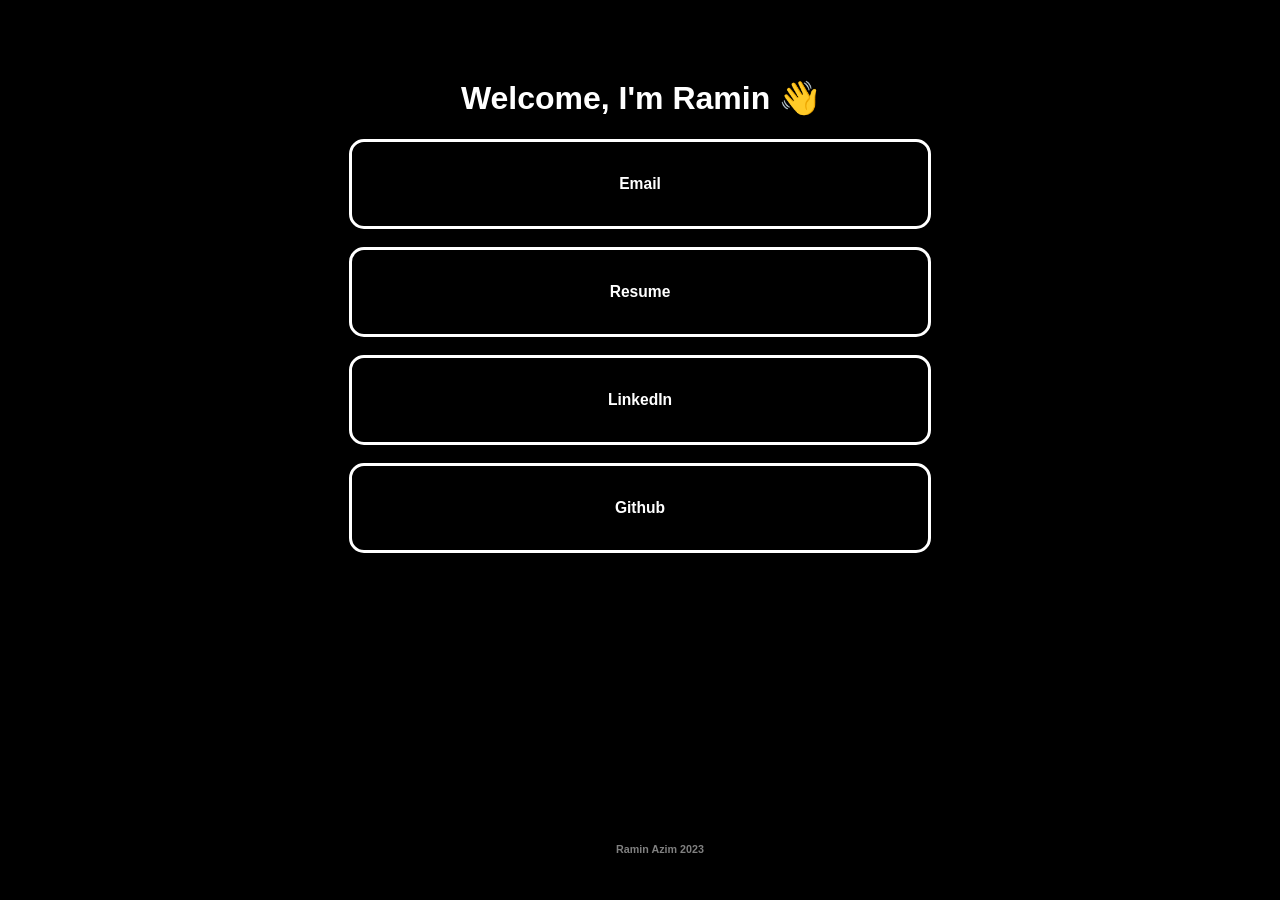
==== index.html @ 6acaad67 "Commit" ====
<!DOCTYPE html>
<html lang="en">
<head>
    <meta charset="UTF-8">
    <meta name="viewport" content="width=device-width, initial-scale=1.0">
    <link rel="icon" type="image/png" href="Folder/Logo.png">
    <link rel="stylesheet" href="style.css">
    <title>
        Ramin Azim
    </title>
</head>
<body>
    <div class="main">
        <h1>
            Welcome, I'm Ramin 👋
        </h1>
        <a target="_blank" href="mailto: raminazim.mail@gmail.com">
            <button>
                    <h3>
                        Email
                    </h3>
            </button>
        </a>
        <br>
        <br>
        <a target="_blank" href="Folder/Resume.pdf">
            <button>
                    <h3>
                        Resume
                    </h3>
            </button>
        </a>
        <br>
        <br>
        <a target="_blank" href="https://www.linkedin.com/in/ramin-azim-158704299/">
            <button>
                    <h3>
                        LinkedIn
                    </h3>
            </button>
        </a>
        <br>
        <br>
        <a target="_blank" href="https://github.com/raminazim">
            <button>
                    <h3>
                        Github
                    </h3>
            </button>
        </a>
    </div>
    <footer>
        <h6><b>Ramin Azim 2023</b></h6>
      </footer>
</body>
</html>
---- style.css ----
body {
    background-color: #000000;
    color: #ffffff;
    font-family: 'Helvetica';
}

.main {
    text-align: center;
    padding: 50px;
}

button {
    background-color: #000000;
    color: #ffffff;
    width: 50%;
    height: 10vh;

    border-style: solid;
    border-color: #ffffff;
    border-width: 3px;
    border-radius: 15px;


    transition: background-color 0.5s, color 0.5s, width 1s;
}

button:hover {
    background-color: #ffffff;
    color: #000000;

    width: 75%;
}

footer {
    text-align: center;
    position: fixed;

    padding: 20px;

    left: 0;
    bottom: 0;
    width: 100%;

    opacity: 50%;
}
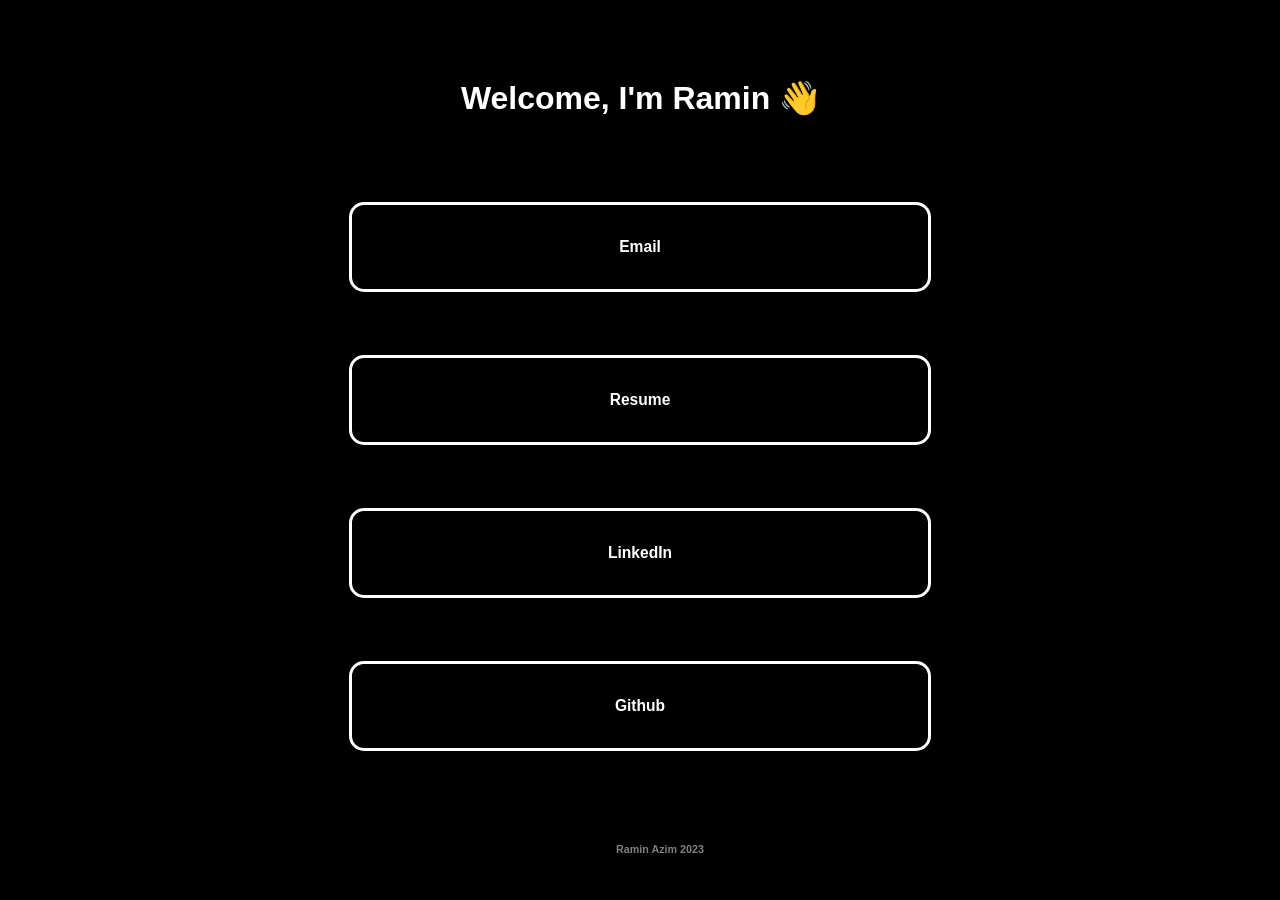
==== commit 819cb281: "Commit" ====
--- a/index.html
+++ b/index.html
@@ -21,8 +21,6 @@
                     </h3>
             </button>
         </a>
-        <br>
-        <br>
         <a target="_blank" href="Folder/Resume.pdf">
             <button>
                     <h3>
@@ -30,8 +28,6 @@
                     </h3>
             </button>
         </a>
-        <br>
-        <br>
         <a target="_blank" href="https://www.linkedin.com/in/ramin-azim-158704299/">
             <button>
                     <h3>
@@ -39,8 +35,6 @@
                     </h3>
             </button>
         </a>
-        <br>
-        <br>
         <a target="_blank" href="https://github.com/raminazim">
             <button>
                     <h3>
--- a/style.css
+++ b/style.css
@@ -10,6 +10,7 @@
 }
 
 button {
+    margin-top: 7vh;
     background-color: #000000;
     color: #ffffff;
     width: 50%;
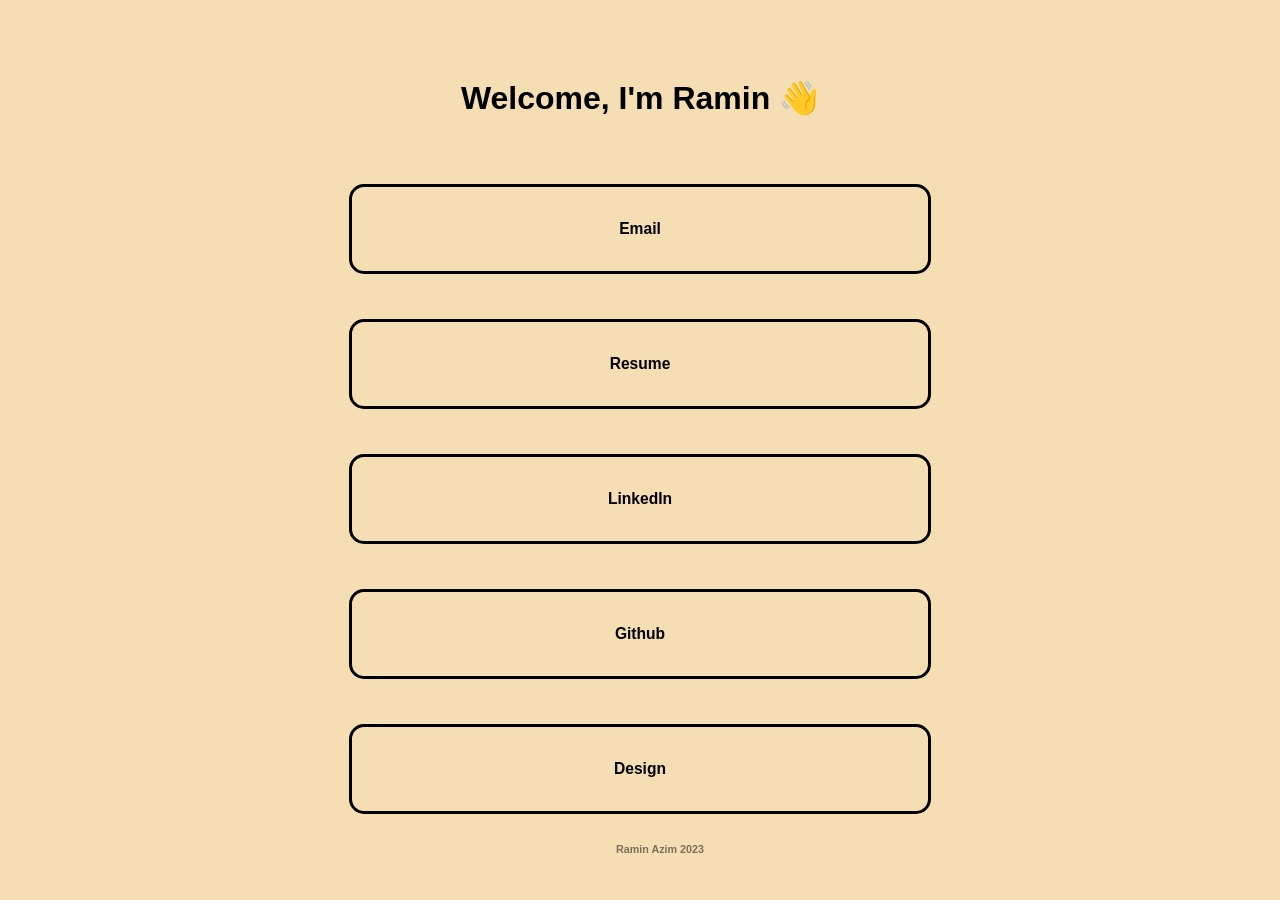
==== commit 86b96d24: "modified:   Folder/Logo.png 	modified:   index.html 	modified:   style.css" ====
--- a/index.html
+++ b/index.html
@@ -14,31 +14,38 @@
         <h1>
             Welcome, I'm Ramin 👋
         </h1>
-        <a target="_blank" href="mailto: raminazim.mail@gmail.com">
+        <a target="_blank" href="mailto: raminazim.mail@gmail.com" class="reg">
             <button>
                     <h3>
                         Email
                     </h3>
             </button>
         </a>
-        <a target="_blank" href="Folder/Resume.pdf">
+        <a target="_blank" href="Folder/Resume.pdf" class="reg">
             <button>
                     <h3>
                         Resume
                     </h3>
             </button>
         </a>
-        <a target="_blank" href="https://www.linkedin.com/in/ramin-azim-158704299/">
+        <a target="_blank" href="https://www.linkedin.com/in/ramin-azim-158704299/" class="reg">
             <button>
                     <h3>
                         LinkedIn
                     </h3>
             </button>
         </a>
-        <a target="_blank" href="https://github.com/raminazim">
+        <a target="_blank" href="https://github.com/raminazim" class="reg">
             <button>
                     <h3>
                         Github
+                    </h3>
+            </button>
+        </a>
+        <a target="_blank" href="https://raminazim.github.io/design/" class="design">
+            <button>
+                    <h3>
+                        Design
                     </h3>
             </button>
         </a>
--- a/style.css
+++ b/style.css
@@ -1,6 +1,6 @@
 body {
-    background-color: #000000;
-    color: #ffffff;
+    background-color: #f5deb3;
+    color: #000000;
     font-family: 'Helvetica';
 }
 
@@ -10,14 +10,15 @@
 }
 
 button {
-    margin-top: 7vh;
-    background-color: #000000;
-    color: #ffffff;
+    margin-top: 5vh;
+
+    background-color: #f5deb3;
+    color: #000000;
     width: 50%;
     height: 10vh;
 
     border-style: solid;
-    border-color: #ffffff;
+    border-color: #000000;
     border-width: 3px;
     border-radius: 15px;
 
@@ -26,8 +27,8 @@
 }
 
 button:hover {
-    background-color: #ffffff;
-    color: #000000;
+    background-color: #000000;
+    color: #f5deb3;
 
     width: 75%;
 }
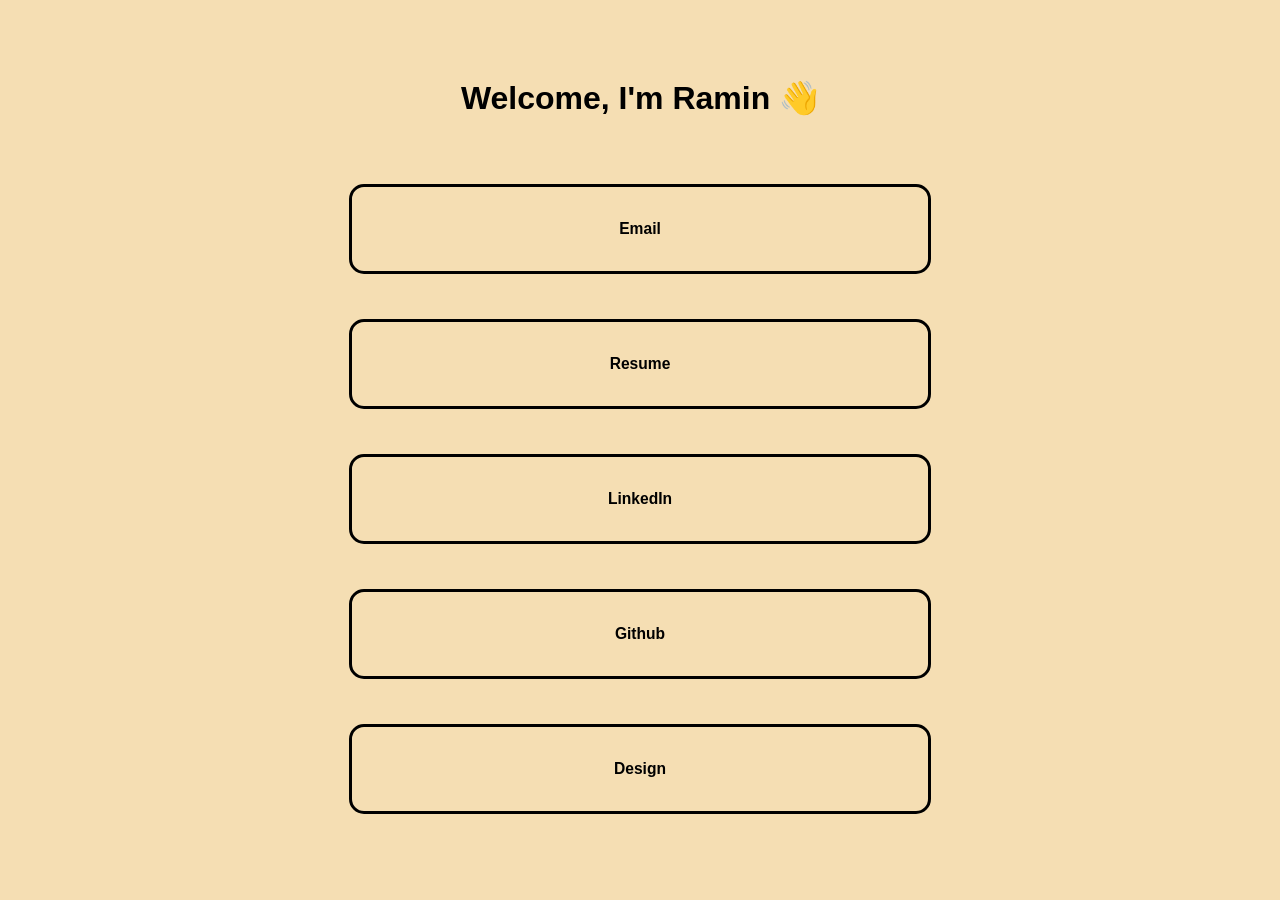
==== commit 9c850df5: "modified:   index.html 	modified:   style.css" ====
--- a/index.html
+++ b/index.html
@@ -50,8 +50,5 @@
             </button>
         </a>
     </div>
-    <footer>
-        <h6><b>Ramin Azim 2023</b></h6>
-      </footer>
 </body>
 </html>
--- a/style.css
+++ b/style.css
@@ -31,17 +31,4 @@
     color: #f5deb3;
 
     width: 75%;
-}
-
-footer {
-    text-align: center;
-    position: fixed;
-
-    padding: 20px;
-
-    left: 0;
-    bottom: 0;
-    width: 100%;
-
-    opacity: 50%;
 }
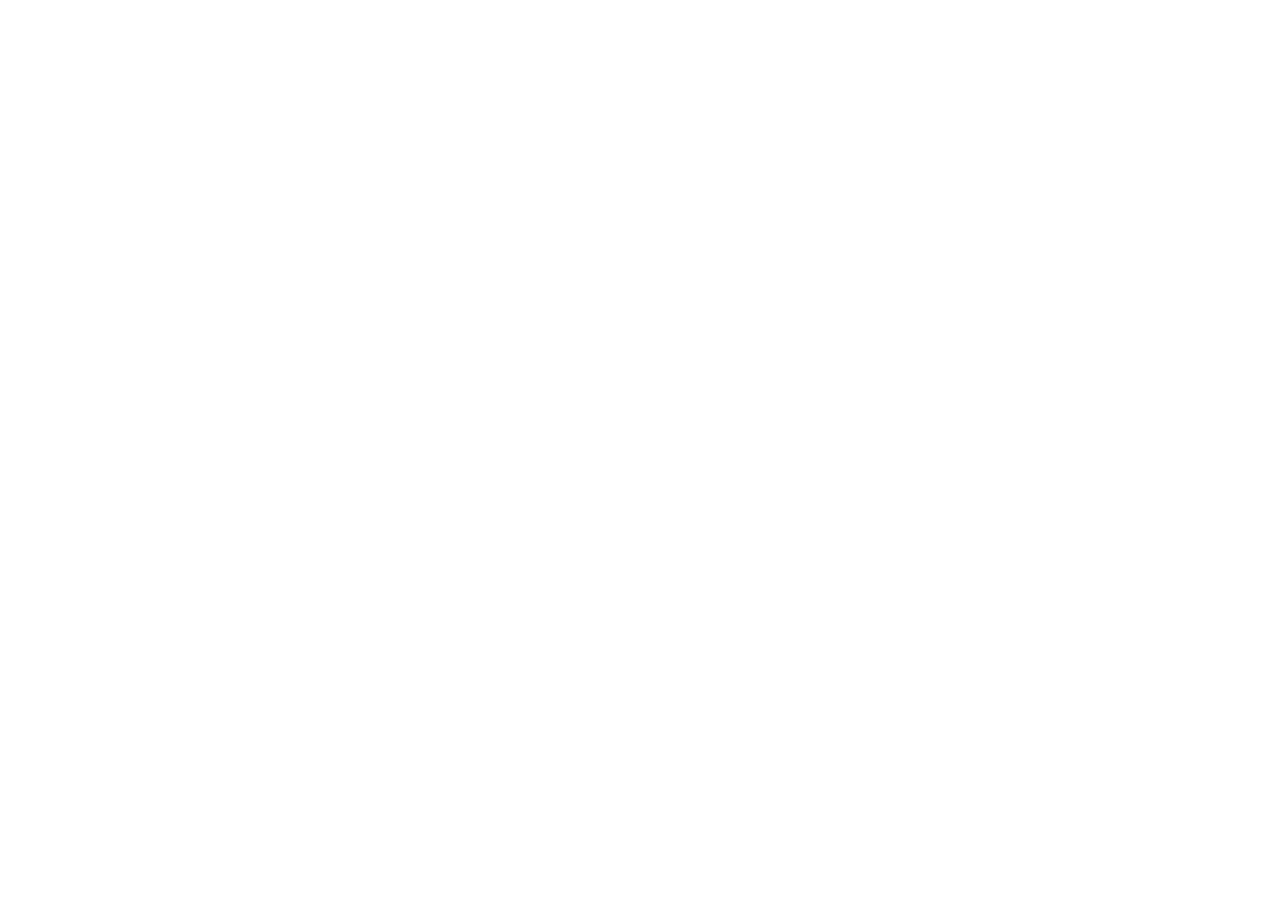
==== commit a8bb7b7b: "Commit" ====
--- a/index.html
+++ b/index.html
@@ -1,54 +1,17 @@
 <!DOCTYPE html>
-<html lang="en">
-<head>
-    <meta charset="UTF-8">
-    <meta name="viewport" content="width=device-width, initial-scale=1.0">
-    <link rel="icon" type="image/png" href="Folder/Logo.png">
-    <link rel="stylesheet" href="style.css">
-    <title>
-        Ramin Azim
-    </title>
-</head>
-<body>
-    <div class="main">
-        <h1>
-            Welcome, I'm Ramin 👋
-        </h1>
-        <a target="_blank" href="mailto: raminazim.mail@gmail.com" class="reg">
-            <button>
-                    <h3>
-                        Email
-                    </h3>
-            </button>
-        </a>
-        <a target="_blank" href="Folder/Resume.pdf" class="reg">
-            <button>
-                    <h3>
-                        Resume
-                    </h3>
-            </button>
-        </a>
-        <a target="_blank" href="https://www.linkedin.com/in/ramin-azim-158704299/" class="reg">
-            <button>
-                    <h3>
-                        LinkedIn
-                    </h3>
-            </button>
-        </a>
-        <a target="_blank" href="https://github.com/raminazim" class="reg">
-            <button>
-                    <h3>
-                        Github
-                    </h3>
-            </button>
-        </a>
-        <a target="_blank" href="https://raminazim.github.io/design/" class="design">
-            <button>
-                    <h3>
-                        Design
-                    </h3>
-            </button>
-        </a>
-    </div>
-</body>
+<html>
+     <head>
+          <meta name="viewport" content="width=device-width, initial-scale=1.0">
+          <title>
+               Ramin Azim
+          </title>
+     </head>
+     <body>
+         <div class="main">
+
+         </div> 
+         <div class="footer">
+
+         </div>
+     </body>
 </html>
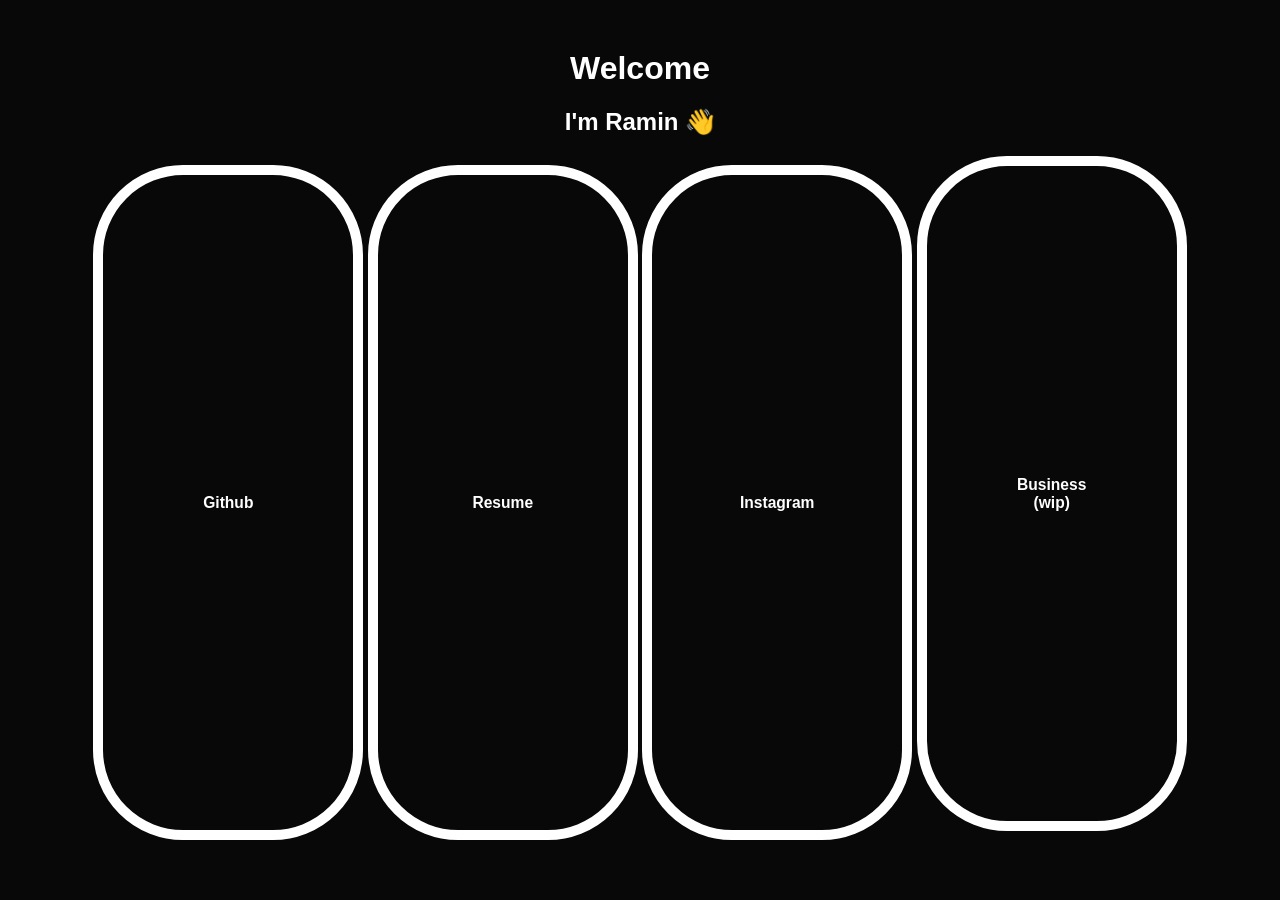
==== commit 34c31f71: "Commit" ====
--- a/index.html
+++ b/index.html
@@ -2,13 +2,47 @@
 <html>
      <head>
           <meta name="viewport" content="width=device-width, initial-scale=1.0">
+          <link rel="stylesheet" href="style.css">
           <title>
                Ramin Azim
           </title>
      </head>
      <body>
          <div class="main">
-
+          <h1>
+               Welcome
+          </h1>
+          <h2>
+               I'm Ramin 👋
+          </h2>
+          <a href="">
+               <button>
+                    <h3>
+                         Github
+                    </h3>
+               </button>
+          </a>
+          <a href="">
+               <button>
+                    <h3>
+                         Resume
+                    </h3>
+               </button>
+          </a>
+          <a href="">
+               <button>
+                    <h3>
+                         Instagram
+                    </h3>
+               </button>
+          </a>
+          <a href="">
+               <button>
+                    <h3>
+                         Business <br> (wip)
+                    </h3>
+               </button>
+          </a>
          </div> 
          <div class="footer">
 
--- a/style.css
+++ b/style.css
@@ -0,0 +1,38 @@
+body{ 
+     color: #ffffff;
+     background-color: #080808;
+     font-family: Helvetica; 
+}
+
+.main{
+     text-align: center;
+     margin-top: 50px;
+}
+
+button{
+     height: 75vh;
+     width: 30vh;
+     background-color: #080808;
+     color:#ffffff;
+     border: #ffffff;
+     border-style: solid;
+     border-width: 10px;
+     border-radius: 90px;
+     transition: 1s;
+}
+
+button:hover{
+     height: 75vh;
+     width: 40vh;
+     background-color: #080808;
+     color:#ffffff;
+     border: #ffffff;
+     border-style: solid;
+     border-width: 5px;
+     border-radius: 90px;
+     transition: 1s;
+}
+
+a{
+     text-decoration: none;
+}
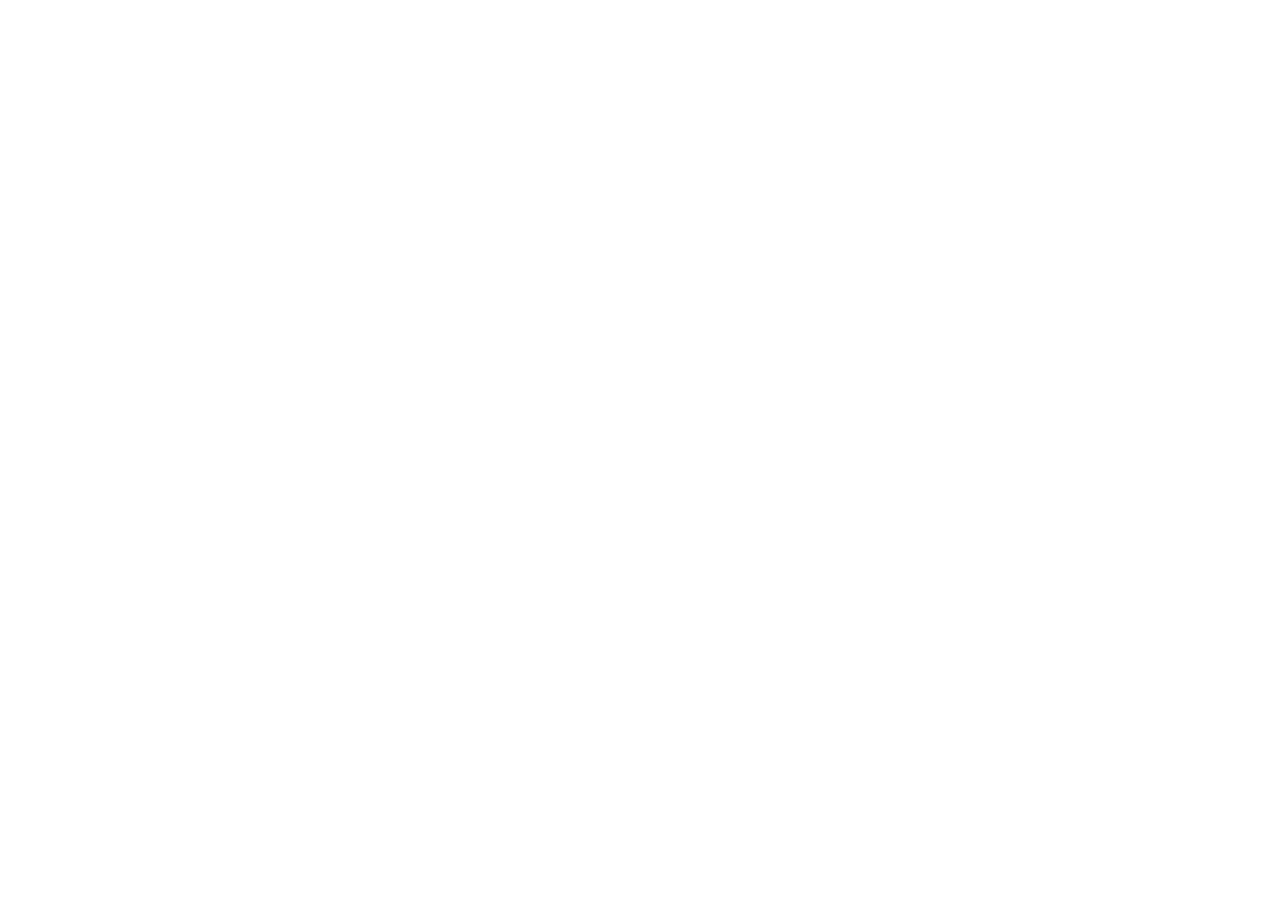
==== commit b4e4639f: "Commit" ====
--- a/index.html
+++ b/index.html
@@ -9,43 +9,8 @@
      </head>
      <body>
          <div class="main">
-          <h1>
-               Welcome
-          </h1>
-          <h2>
-               I'm Ramin 👋
-          </h2>
-          <a href="">
-               <button>
-                    <h3>
-                         Github
-                    </h3>
-               </button>
-          </a>
-          <a href="">
-               <button>
-                    <h3>
-                         Resume
-                    </h3>
-               </button>
-          </a>
-          <a href="">
-               <button>
-                    <h3>
-                         Instagram
-                    </h3>
-               </button>
-          </a>
-          <a href="">
-               <button>
-                    <h3>
-                         Business <br> (wip)
-                    </h3>
-               </button>
-          </a>
          </div> 
          <div class="footer">
-
          </div>
      </body>
 </html>
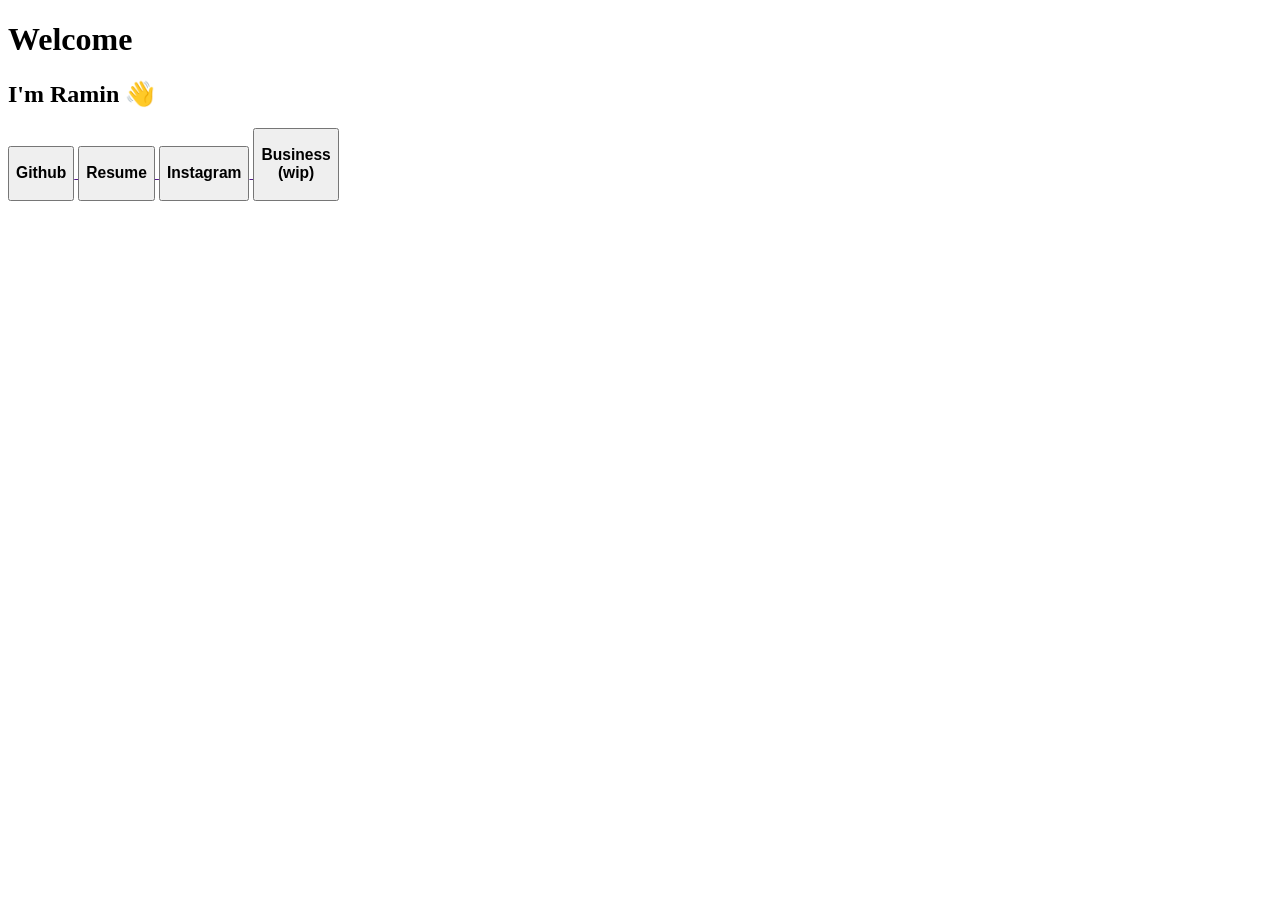
==== commit 3007327b: "Commit" ====
--- a/index.html
+++ b/index.html
@@ -9,8 +9,43 @@
      </head>
      <body>
          <div class="main">
+          <h1>
+               Welcome
+          </h1>
+          <h2>
+               I'm Ramin 👋
+          </h2>
+          <a href="">
+               <button>
+                    <h3>
+                         Github
+                    </h3>
+               </button>
+          </a>
+          <a href="">
+               <button>
+                    <h3>
+                         Resume
+                    </h3>
+               </button>
+          </a>
+          <a href="">
+               <button>
+                    <h3>
+                         Instagram
+                    </h3>
+               </button>
+          </a>
+          <a href="">
+               <button>
+                    <h3>
+                         Business <br> (wip)
+                    </h3>
+               </button>
+          </a>
          </div> 
          <div class="footer">
+
          </div>
      </body>
-</html>+</html>
